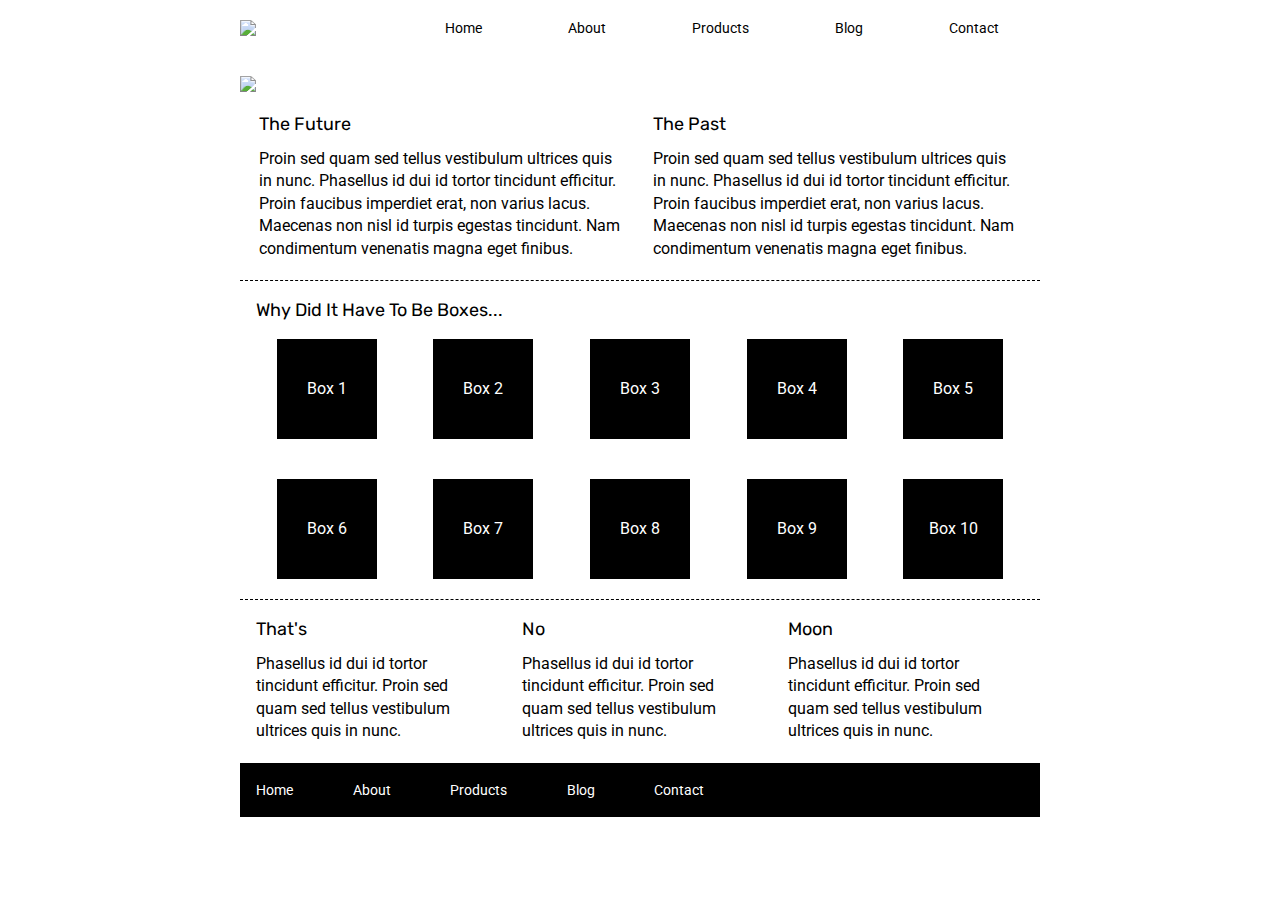
==== index.html @ 872f10ff "Index Navigation Added" ====
<!doctype html>

<html lang="en">
<head>
  <meta charset="utf-8">

  <title>Sprint Challenge - Home</title>

  <link href="https://fonts.googleapis.com/css?family=Roboto|Rubik" rel="stylesheet">
  <link rel="stylesheet" href="css/index.css">

</head>

<body>
    <div class="container">

      <header class="navigation">
        <img src="img/lambda-black.png">
        <nav class="real_nav">
          <a href="/">Home</a>
          <a href="/about.html">About</a>
          <a href="/products.html">Products</a>
          <a href="/blog.html">Blog</a>
          <a href="/contact.html">Contact</a>
        </nav>
      </header>

      <img id="jumbo" src="img/jumbo.jpg">

        <section class="top-content">
            <div class="text-container">
                <h2>The Future</h2>
                <p>Proin sed quam sed tellus vestibulum ultrices quis in nunc. Phasellus id dui id tortor tincidunt efficitur. Proin faucibus imperdiet erat, non varius lacus. Maecenas non nisl id turpis egestas tincidunt. Nam condimentum venenatis magna eget finibus.</p>
            </div>
            <div class="text-container">
                <h2>The Past</h2>
                <p>Proin sed quam sed tellus vestibulum ultrices quis in nunc. Phasellus id dui id tortor tincidunt efficitur. Proin faucibus imperdiet erat, non varius lacus. Maecenas non nisl id turpis egestas tincidunt. Nam condimentum venenatis magna eget finibus.</p>
            </div>
        </section>

        <section class="middle-content">

            <h2>Why Did It Have To Be Boxes...</h2>

            <div class="boxes">
                <div class="box">Box 1</div>
                <div class="box">Box 2</div>
                <div class="box">Box 3</div>
                <div class="box">Box 4</div>
                <div class="box">Box 5</div>
                <div class="box">Box 6</div>
                <div class="box">Box 7</div>
                <div class="box">Box 8</div>
                <div class="box">Box 9</div>
                <div class="box">Box 10</div>
            </div>

        </section>

        <section class="bottom-content">

            <div class="text-container">
                <h2>That's</h2>
                <p>Phasellus id dui id tortor tincidunt efficitur. Proin sed quam sed tellus vestibulum ultrices quis in nunc.</p>
            </div>
            <div class="text-container">
                <h2>No</h2>
                <p>Phasellus id dui id tortor tincidunt efficitur. Proin sed quam sed tellus vestibulum ultrices quis in nunc.</p>
            </div>
            <div class="text-container">
                <h2>Moon</h2>
                <p>Phasellus id dui id tortor tincidunt efficitur. Proin sed quam sed tellus vestibulum ultrices quis in nunc.</p>
            </div>

        </section>

        <footer>
            <nav>
                <a href="#">Home</a>
                <a href="#">About</a>
                <a href="#">Products</a>
                <a href="#">Blog</a>
                <a href="#">Contact</a>
            </nav>
        </footer>
    </div><!-- container -->
</body>
</html>
---- css/index.css ----
/* http://meyerweb.com/eric/tools/css/reset/
   v2.0 | 20110126
   License: none (public domain)
*/

html, body, div, span, applet, object, iframe,
h1, h2, h3, h4, h5, h6, p, blockquote, pre,
a, abbr, acronym, address, big, cite, code,
del, dfn, em, img, ins, kbd, q, s, samp,
small, strike, strong, sub, sup, tt, var,
b, u, i, center,
dl, dt, dd, ol, ul, li,
fieldset, form, label, legend,
table, caption, tbody, tfoot, thead, tr, th, td,
article, aside, canvas, details, embed,
figure, figcaption, footer, header, hgroup,
menu, nav, output, ruby, section, summary,
time, mark, audio, video {
	margin: 0;
	padding: 0;
	border: 0;
	font-size: 100%;
	font: inherit;
	vertical-align: baseline;
}
/* HTML5 display-role reset for older browsers */
article, aside, details, figcaption, figure,
footer, header, hgroup, menu, nav, section {
	display: block;
}
body {
	line-height: 1;
}
ol, ul {
	list-style: none;
}
blockquote, q {
	quotes: none;
}
blockquote:before, blockquote:after,
q:before, q:after {
	content: '';
	content: none;
}
table {
	border-collapse: collapse;
	border-spacing: 0;
}

* {
    box-sizing: border-box;
}

html, body {
    height: 100%;
    font-family: 'Roboto', sans-serif;
}

h1, h2, h3, h4, h5 {
    font-size: 18px;
    margin-bottom: 15px;
    font-family: 'Rubik', sans-serif;
}

p {
    line-height: 1.4;
}

/* MAIN BODY */

.container {
    width: 800px;
    margin: 0 auto;
}

/* NAVIGATION */

.navigation {
	display: flex;
	justify-content: space-between;
	align-items: flex-end;
	margin-top: 20px;
	margin-bottom: 20px;
}

.real_nav a {
	text-decoration: none;
	color: black;
	padding-left: 41px;
	padding-right: 41px;
	font-size: 14px;
}

#jumbo {
	margin-top: 20px;
	margin-bottom: 20px;
}

/* TOP CONTENT */

.top-content {
    display: flex;
    flex-wrap: wrap;
    justify-content: space-evenly;
    margin-bottom: 20px;
    border-bottom: 1px dashed black;
}

.top-content .text-container {
    width: 48%;
    padding: 0 1%;
    padding-bottom: 20px;
}

/* MIDDLE CONTENT */

.middle-content {
    margin-bottom: 20px;
    border-bottom: 1px dashed black;
}

.middle-content h2 {
    padding: 0 2%;
    margin-bottom: 0;
}

.middle-content .boxes {
    display: flex;
    flex-wrap: wrap;
    justify-content: space-evenly;
}

.middle-content .boxes .box {
    width: 12.5%;
    height: 100px;
    background: black;
    margin: 20px 2.5%;
    color: white;
    display: flex;
    align-items: center;
    justify-content: center;
}

/* BOTTOMC ONTENT */

.bottom-content {
    display: flex;
    margin: 0 2% 20px;
    justify-content: space-around;
}

.bottom-content .text-container {
    padding-right: 4%;
}

.bottom-content .text-container:last-child {
    padding-right: 0;
}

/* FOOTER */

footer {
    width: 100%;
    background: black;
}

footer nav {
    width: 60%;
    display: flex;
    justify-content: space-between;
    align-items: center;
    padding: 20px 2%;
    font-size: 14px;
}

footer nav a {
    color: white;
    text-decoration: none;
}
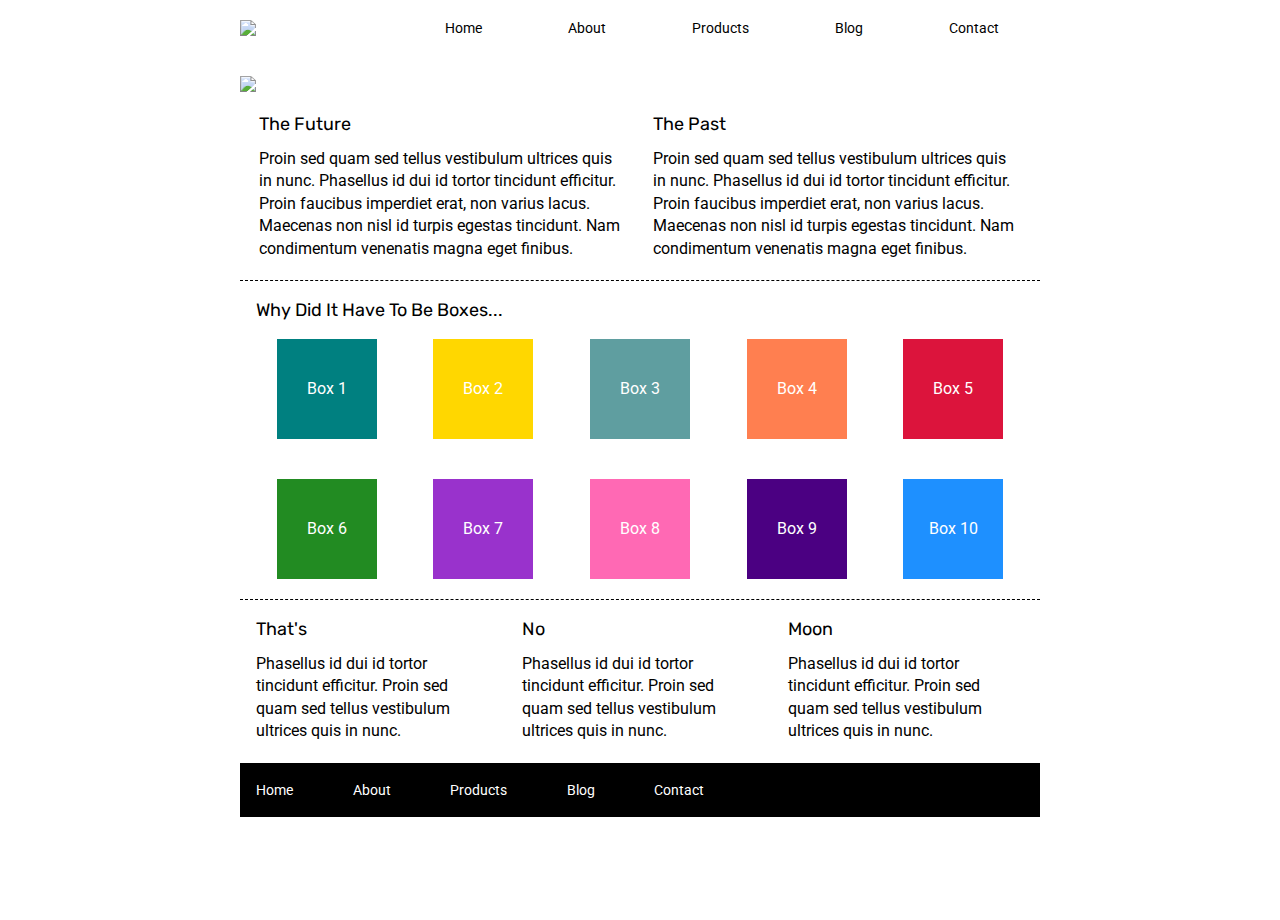
==== commit 650707da: "Styled Boxes in Index" ====
--- a/index.html
+++ b/index.html
@@ -43,16 +43,16 @@
             <h2>Why Did It Have To Be Boxes...</h2>
 
             <div class="boxes">
-                <div class="box">Box 1</div>
-                <div class="box">Box 2</div>
-                <div class="box">Box 3</div>
-                <div class="box">Box 4</div>
-                <div class="box">Box 5</div>
-                <div class="box">Box 6</div>
-                <div class="box">Box 7</div>
-                <div class="box">Box 8</div>
-                <div class="box">Box 9</div>
-                <div class="box">Box 10</div>
+                <div class="box" id="box1">Box 1</div>
+                <div class="box" id="box2">Box 2</div>
+                <div class="box" id="box3">Box 3</div>
+                <div class="box" id="box4">Box 4</div>
+                <div class="box" id="box5">Box 5</div>
+                <div class="box" id="box6">Box 6</div>
+                <div class="box" id="box7">Box 7</div>
+                <div class="box" id="box8">Box 8</div>
+                <div class="box" id="box9">Box 9</div>
+                <div class="box" id="box10">Box 10</div>
             </div>
 
         </section>
--- a/css/index.css
+++ b/css/index.css
@@ -141,6 +141,46 @@
     justify-content: center;
 }
 
+#box1 {
+	background-color: teal;
+}
+
+#box2 {
+	background-color: gold;
+}
+
+#box3 {
+	background-color: cadetblue;
+}
+
+#box4 {
+	background-color: coral;
+}
+
+#box5 {
+	background-color: crimson;
+}
+
+#box6 {
+	background-color: forestgreen;
+}
+
+#box7 {
+	background-color: darkorchid;
+}
+
+#box8 {
+	background-color: hotpink;
+}
+
+#box9 {
+	background-color: indigo;
+}
+
+#box10 {
+	background-color: dodgerblue;
+}
+
 /* BOTTOMC ONTENT */
 
 .bottom-content {
